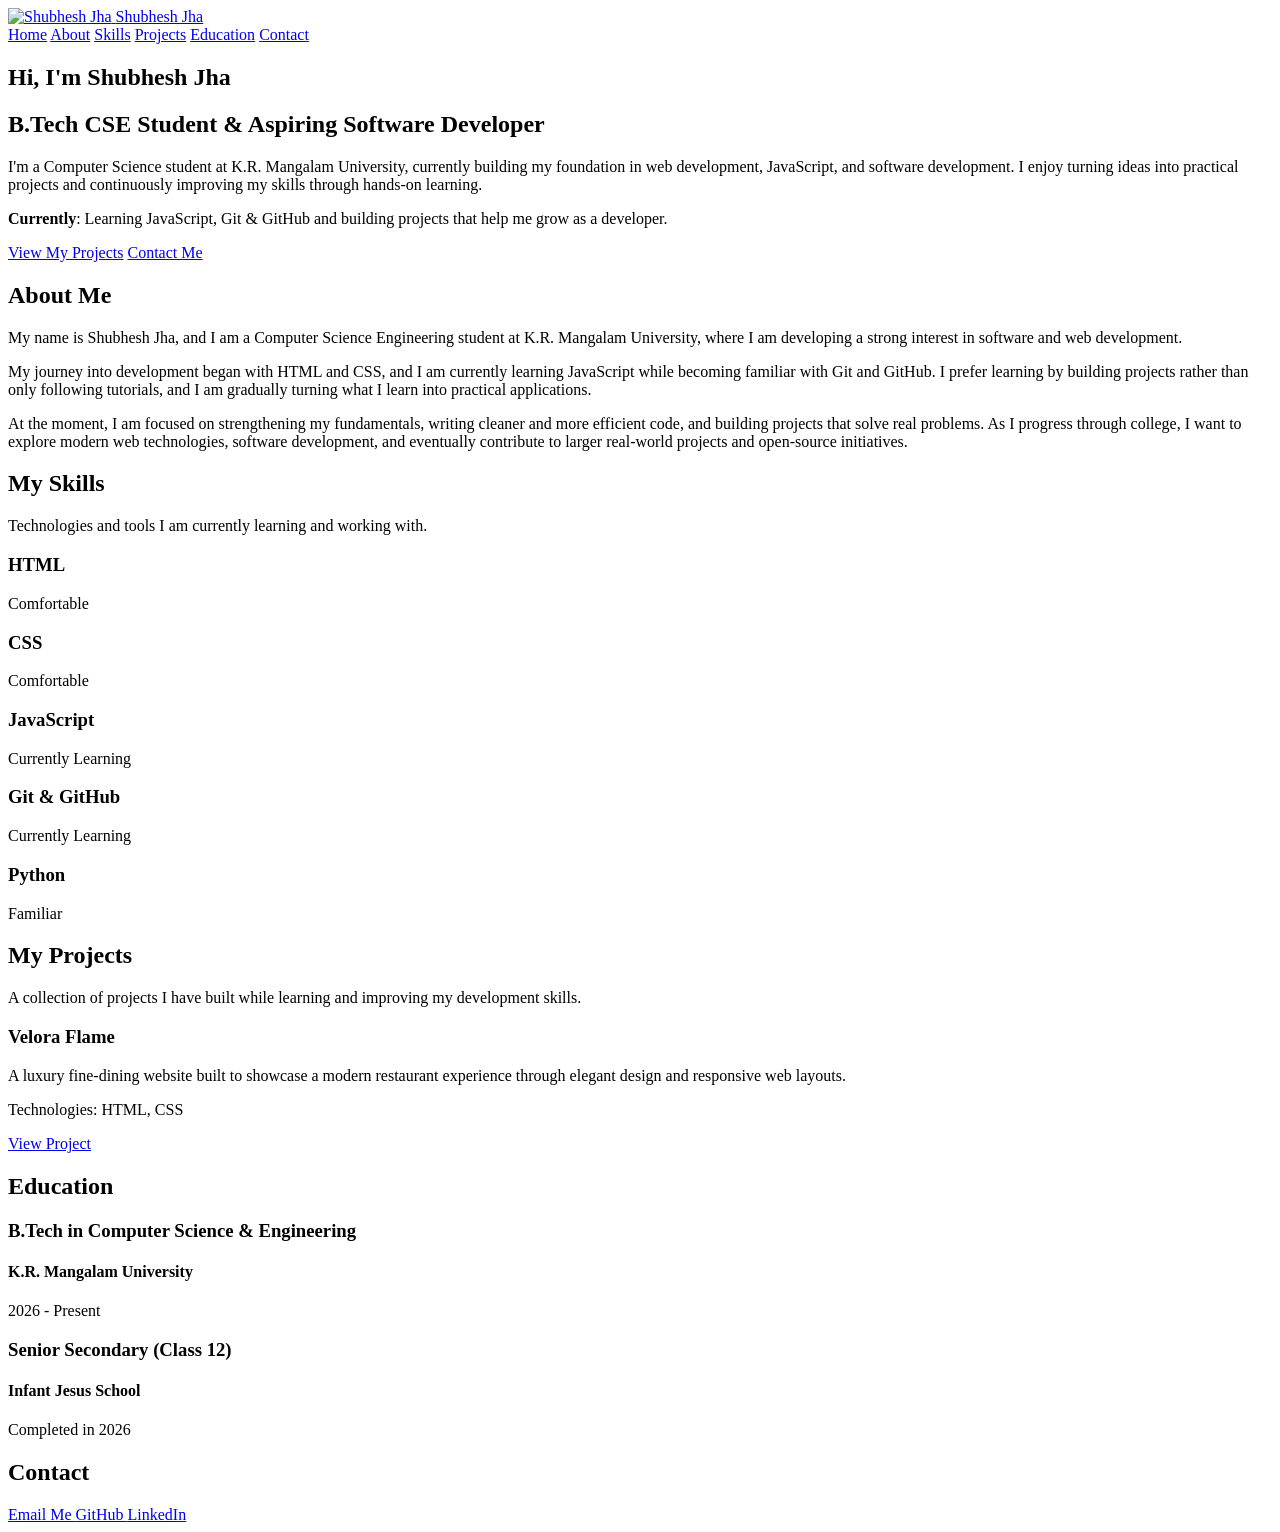
==== ASSIGNMENT  1/index.html @ 47eba961 "add assignment 1" ====
<!DOCTYPE html>
<html lang="en">

<head>
    <meta charset="UTF-8">
    <meta name="viewport" content="width=device-width, initial-scale=1.0">
    <title>PORTFOLIO | SHUBHESH JHA</title>
</head>

<body class="port-body">
    <header class="port-header">
        <nav class="port-nav">
            <a href="#home" class="logo">
                <img src="#" alt="Shubhesh Jha">
                <span>Shubhesh Jha</span>
            </a>
            <div class="nav-items">
                <a href="#home">Home</a>
                <a href="#about">About</a>
                <a href="#skills">Skills</a>
                <a href="#projects">Projects</a>
                <a href="#education">Education</a>
                <a href="#contact">Contact</a>
            </div>
        </nav>
    </header>
    <main>

        <section id="home">
            <div class="hero-content">
                <h1>Hi, I'm Shubhesh Jha</h1>

                <h2>B.Tech CSE Student & Aspiring Software Developer</h2>

                <p>
                    I'm a Computer Science student at K.R. Mangalam University, currently building my foundation in
                    web development, JavaScript, and software development. I enjoy turning ideas into practical projects
                    and continuously improving my skills through hands-on learning.
                </p>

                <p><strong>Currently</strong>: Learning JavaScript, Git & GitHub and building projects that help me grow
                    as a
                    developer.</p>
                <a href="#projects">View My Projects</a>
                <a href="#contact">Contact Me</a>
            </div>
        </section>

        <section id="about">

            <div class="about-content">

                <h2>About Me</h2>

                <p>
                    My name is Shubhesh Jha, and I am a Computer Science Engineering
                    student at K.R. Mangalam University, where I am developing a
                    strong interest in software and web development.
                </p>

                <p>
                    My journey into development began with HTML and CSS, and I am
                    currently learning JavaScript while becoming familiar with Git
                    and GitHub. I prefer learning by building projects rather than
                    only following tutorials, and I am gradually turning what I
                    learn into practical applications.
                </p>

                <p>
                    At the moment, I am focused on strengthening my fundamentals,
                    writing cleaner and more efficient code, and building projects
                    that solve real problems. As I progress through college, I want
                    to explore modern web technologies, software development, and
                    eventually contribute to larger real-world projects and
                    open-source initiatives.
                </p>

            </div>

        </section>

        <section id="skills">
            <div class="skill-content">
                <h2>My Skills</h2>
                <p>Technologies and tools I am currently learning and working with.</p>
                <div class="skill-list">
                    <div class="skill-item">
                        <h3>HTML</h3>
                        <p>Comfortable</p>
                    </div>
                    <div class="skill-item">
                        <h3>CSS</h3>
                        <p>Comfortable</p>
                    </div>
                    <div class="skill-item">
                        <h3>JavaScript</h3>
                        <p>Currently Learning</p>
                    </div>
                    <div class="skill-item">
                        <h3>Git & GitHub</h3>
                        <p>Currently Learning</p>
                    </div>
                    <div class="skill-item">
                        <h3>Python</h3>
                        <p>Familiar</p>
                    </div>
                </div>
            </div>
        </section>

        <section id="projects">
            <div class="project-content">
                <h2>My Projects</h2>

                <p>
                    A collection of projects I have built while learning and
                    improving my development skills.
                </p>

                <div class="project-list">

                    <div class="project-card">
                        <h3>Velora Flame</h3>

                        <p>
                            A luxury fine-dining website built to showcase a modern restaurant
                            experience through elegant design and responsive web layouts.
                        </p>

                        <p>
                            Technologies: HTML, CSS
                        </p>

                        <a href="#">View Project</a>
                    </div>

                </div>
            </div>
        </section>

        <section id="education">
            <div class="education-content">
                <h2>Education</h2>
                <div class="education-list">
                    <div class="education-item">
                        <h3>B.Tech in Computer Science & Engineering</h3>
                        <h4>K.R. Mangalam University</h4>
                        <p>2026 - Present</p>
                    </div>
                    <div class="education-item">
                        <h3>Senior Secondary (Class 12)</h3>
                        <h4>Infant Jesus School</h4>
                        <p>Completed in 2026</p>
                    </div>
                </div>
            </div>
        </section>

        <section id="contact">
            <div class="contact-content">
                <h2>Contact</h2>
                <div class="contact-links">
                    <a href="mailto:jhashubh015@gmail.com">
                        Email Me
                    </a>

                    <a href="https://github.com/shubhesh-jha07" target="_blank">
                        GitHub
                    </a>

                    <a href="https://www.linkedin.com/in/shubhesh-jha-6a8a26300/" target="_blank">
                        LinkedIn
                    </a>
                </div>
            </div>
        </section>

    </main>
    <footer>
        <!-- footer -->
    </footer>
</body>

</html>
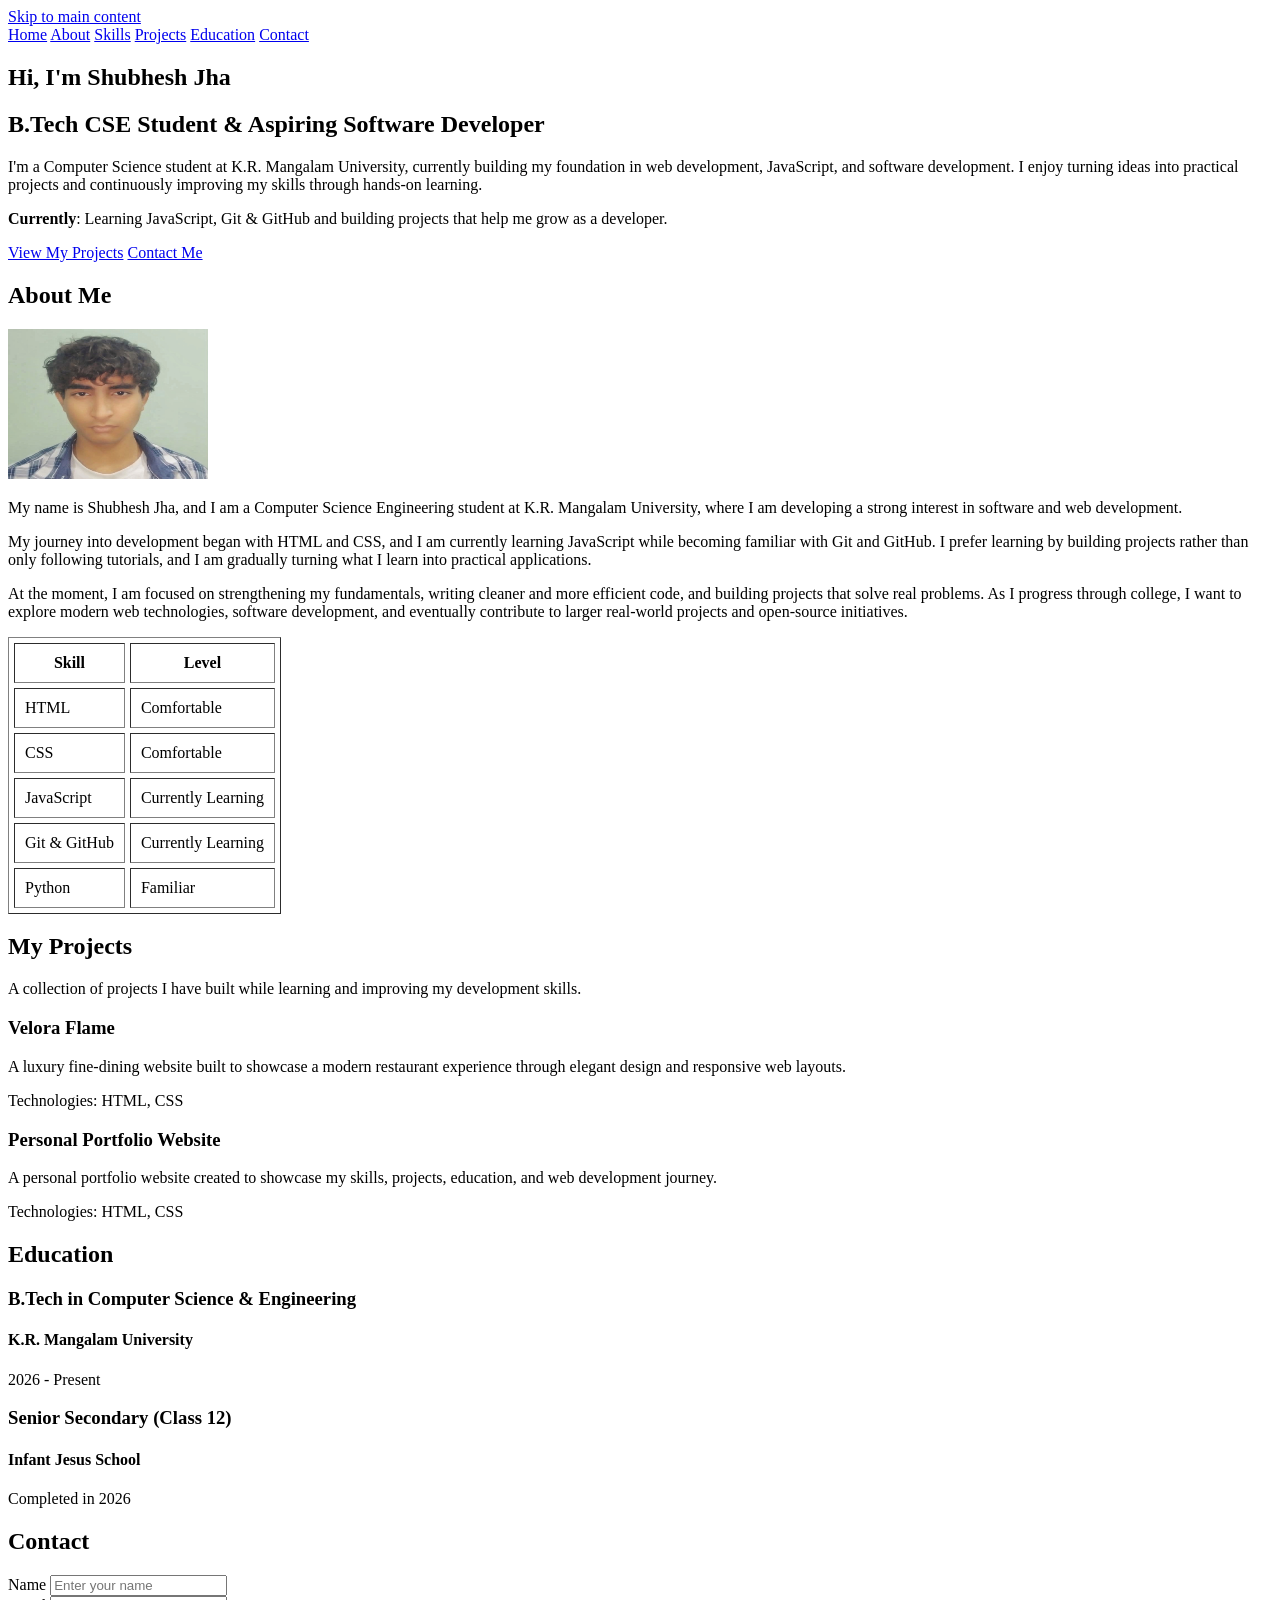
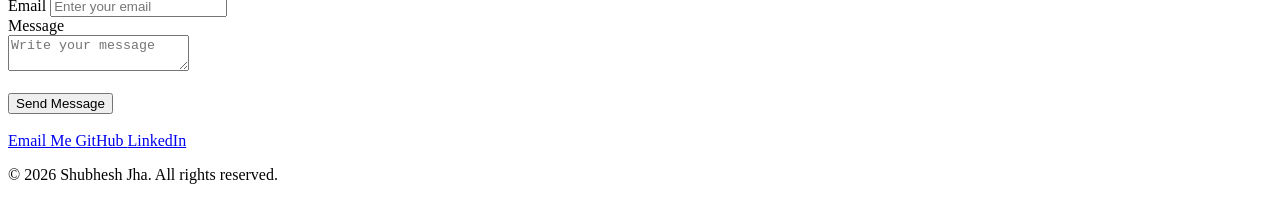
==== commit 803a39e9: "added footer and profile photo" ====
--- a/ASSIGNMENT  1/index.html
+++ b/ASSIGNMENT  1/index.html
@@ -8,12 +8,12 @@
 </head>
 
 <body class="port-body">
+    <a href="#home" class="skip-link">Skip to main content</a>
     <header class="port-header">
         <nav class="port-nav">
-            <a href="#home" class="logo">
-                <img src="#" alt="Shubhesh Jha">
+            <!-- <a href="#home" class="logo">
                 <span>Shubhesh Jha</span>
-            </a>
+            </a> -->
             <div class="nav-items">
                 <a href="#home">Home</a>
                 <a href="#about">About</a>
@@ -24,8 +24,7 @@
             </div>
         </nav>
     </header>
-    <main>
-
+    <main class="port-main">
         <section id="home">
             <div class="hero-content">
                 <h1>Hi, I'm Shubhesh Jha</h1>
@@ -51,6 +50,8 @@
             <div class="about-content">
 
                 <h2>About Me</h2>
+
+                <img src="profile.jpeg" alt="Profile photo of Shubhesh Jha" width="200" height="150">
 
                 <p>
                     My name is Shubhesh Jha, and I am a Computer Science Engineering
@@ -80,32 +81,41 @@
         </section>
 
         <section id="skills">
-            <div class="skill-content">
-                <h2>My Skills</h2>
-                <p>Technologies and tools I am currently learning and working with.</p>
-                <div class="skill-list">
-                    <div class="skill-item">
-                        <h3>HTML</h3>
-                        <p>Comfortable</p>
-                    </div>
-                    <div class="skill-item">
-                        <h3>CSS</h3>
-                        <p>Comfortable</p>
-                    </div>
-                    <div class="skill-item">
-                        <h3>JavaScript</h3>
-                        <p>Currently Learning</p>
-                    </div>
-                    <div class="skill-item">
-                        <h3>Git & GitHub</h3>
-                        <p>Currently Learning</p>
-                    </div>
-                    <div class="skill-item">
-                        <h3>Python</h3>
-                        <p>Familiar</p>
-                    </div>
-                </div>
-            </div>
+            <table border="1" cellpadding="10" cellspacing="5">
+                <thead>
+                    <tr>
+                        <th>Skill</th>
+                        <th>Level</th>
+                    </tr>
+                </thead>
+
+                <tbody>
+                    <tr>
+                        <td>HTML</td>
+                        <td>Comfortable</td>
+                    </tr>
+
+                    <tr>
+                        <td>CSS</td>
+                        <td>Comfortable</td>
+                    </tr>
+
+                    <tr>
+                        <td>JavaScript</td>
+                        <td>Currently Learning</td>
+                    </tr>
+
+                    <tr>
+                        <td>Git &amp; GitHub</td>
+                        <td>Currently Learning</td>
+                    </tr>
+
+                    <tr>
+                        <td>Python</td>
+                        <td>Familiar</td>
+                    </tr>
+                </tbody>
+            </table>
         </section>
 
         <section id="projects">
@@ -119,7 +129,7 @@
 
                 <div class="project-list">
 
-                    <div class="project-card">
+                    <article class="project-card">
                         <h3>Velora Flame</h3>
 
                         <p>
@@ -131,11 +141,23 @@
                             Technologies: HTML, CSS
                         </p>
 
-                        <a href="#">View Project</a>
-                    </div>
-
+                    </article>
+                    <article class="project-card">
+                        <h3>Personal Portfolio Website</h3>
+
+                        <p>
+                            A personal portfolio website created to showcase my skills,
+                            projects, education, and web development journey.
+                        </p>
+
+                        <p>
+                            Technologies: HTML, CSS
+                        </p>
+
+                    </article>
                 </div>
             </div>
+
         </section>
 
         <section id="education">
@@ -159,16 +181,29 @@
         <section id="contact">
             <div class="contact-content">
                 <h2>Contact</h2>
+                <form>
+                    <label for="name">Name</label>
+                    <input type="text" id="name" name="name" placeholder="Enter your name" required><br>
+
+                    <label for="email">Email</label>
+                    <input type="email" id="email" name="email" placeholder="Enter your email" required><br>
+
+                    <label for="message">Message</label><br>
+                    <textarea id="message" name="message" placeholder="Write your message" required></textarea><br>
+                    <br>
+                    <button type="submit">Send Message</button>
+                </form><br>
                 <div class="contact-links">
                     <a href="mailto:jhashubh015@gmail.com">
                         Email Me
                     </a>
 
-                    <a href="https://github.com/shubhesh-jha07" target="_blank">
+                    <a href="https://github.com/shubhesh-jha07" target="_blank" rel="noopener noreferrer">
                         GitHub
                     </a>
 
-                    <a href="https://www.linkedin.com/in/shubhesh-jha-6a8a26300/" target="_blank">
+                    <a href="https://www.linkedin.com/in/shubhesh-jha-6a8a26300/" target="_blank"
+                        rel="noopener noreferrer">
                         LinkedIn
                     </a>
                 </div>
@@ -177,7 +212,7 @@
 
     </main>
     <footer>
-        <!-- footer -->
+        <p>&copy; 2026 Shubhesh Jha. All rights reserved.</p>
     </footer>
 </body>
 
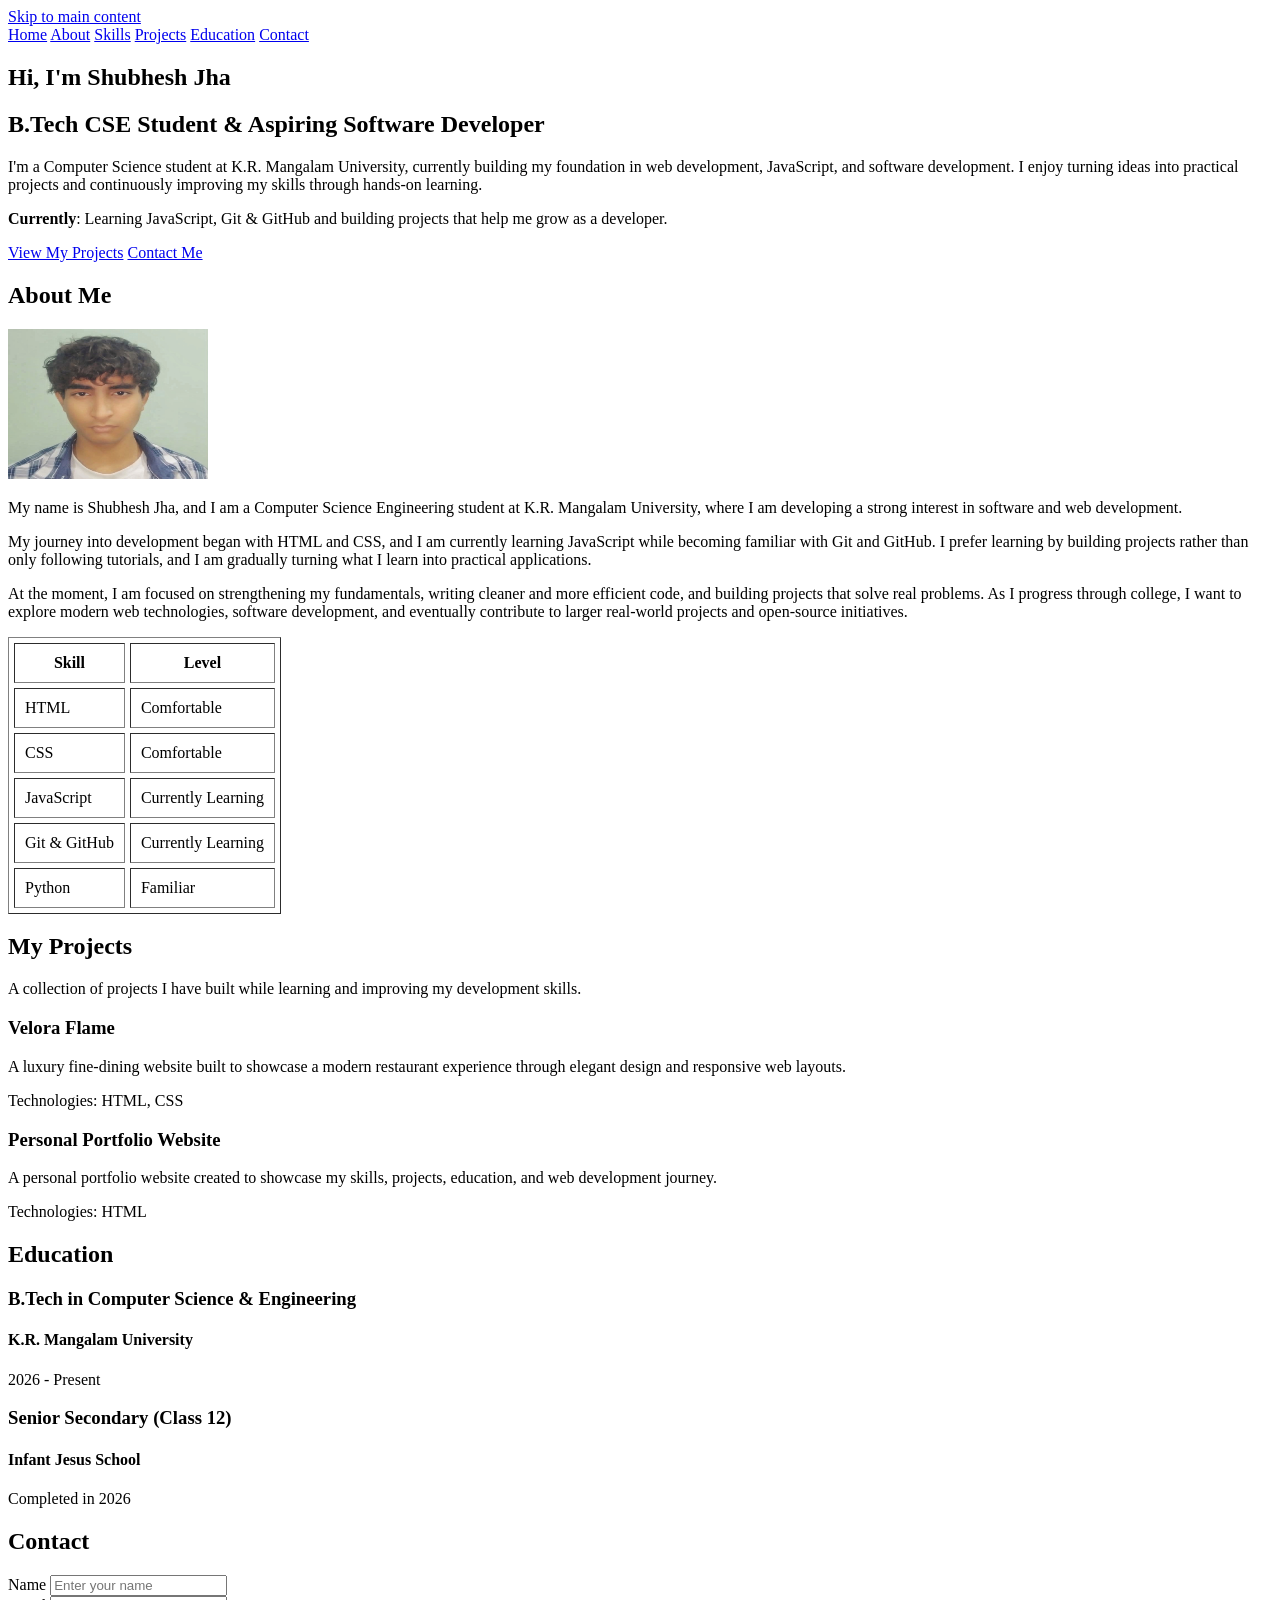
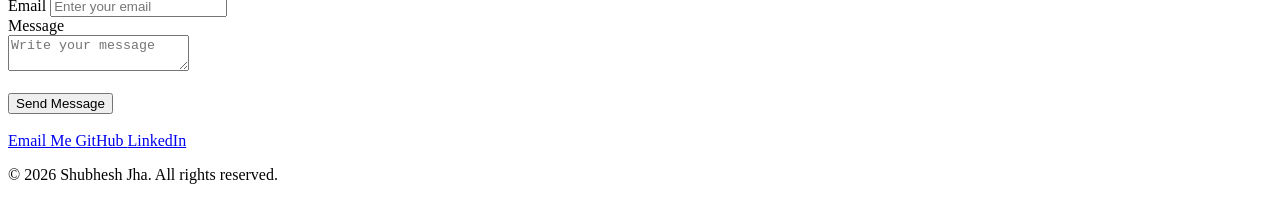
==== commit d2fd9c51: "edited content" ====
--- a/ASSIGNMENT  1/index.html
+++ b/ASSIGNMENT  1/index.html
@@ -151,7 +151,7 @@
                         </p>
 
                         <p>
-                            Technologies: HTML, CSS
+                            Technologies: HTML
                         </p>
 
                     </article>
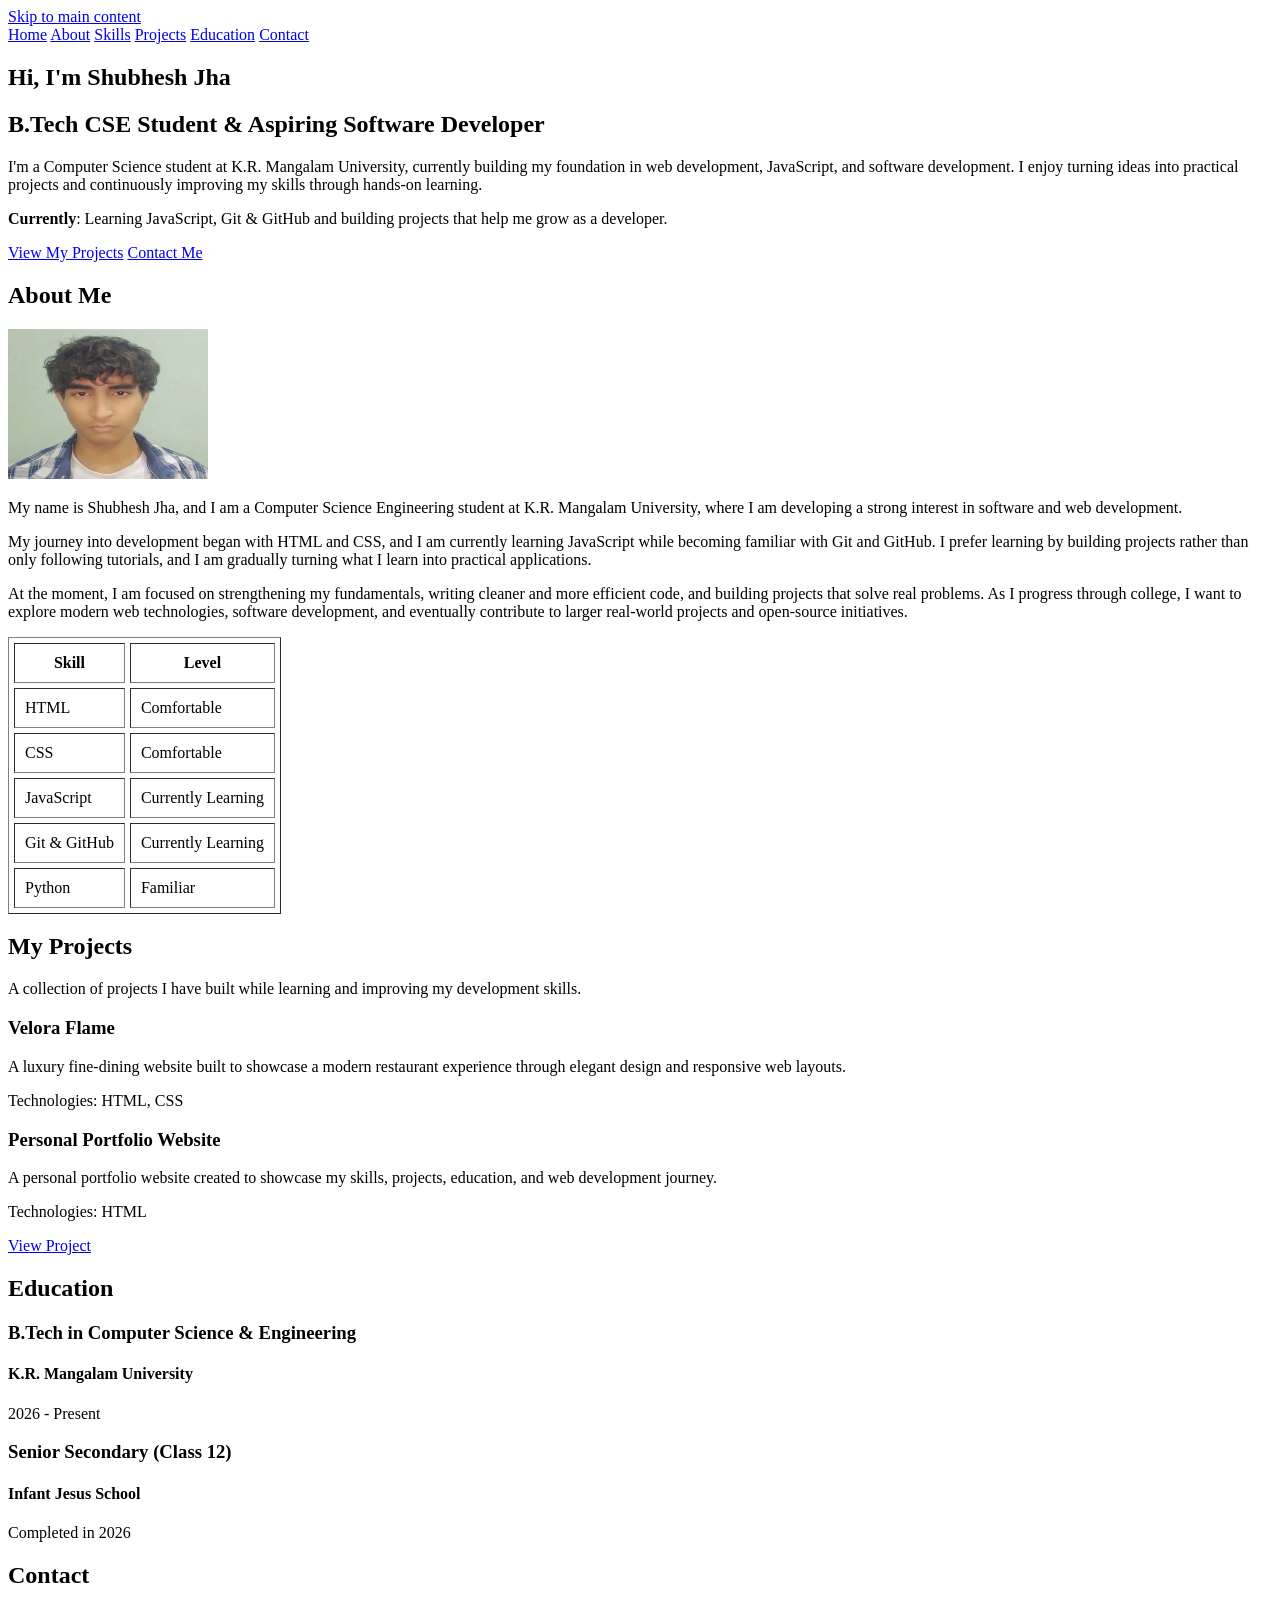
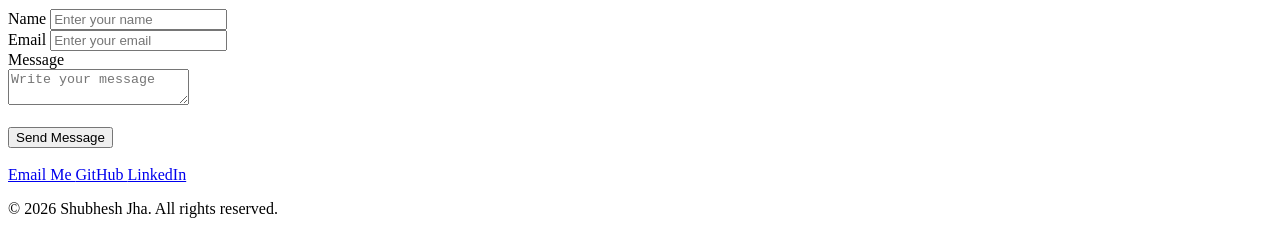
==== commit a6c7e658: "added portfolio link" ====
--- a/ASSIGNMENT  1/index.html
+++ b/ASSIGNMENT  1/index.html
@@ -154,6 +154,9 @@
                             Technologies: HTML
                         </p>
 
+                        <a href="majestic-pastelito-cc5967.netlify.app" target="_blank" rel="noopener noreferrer">
+                            View Project
+                        </a>
                     </article>
                 </div>
             </div>
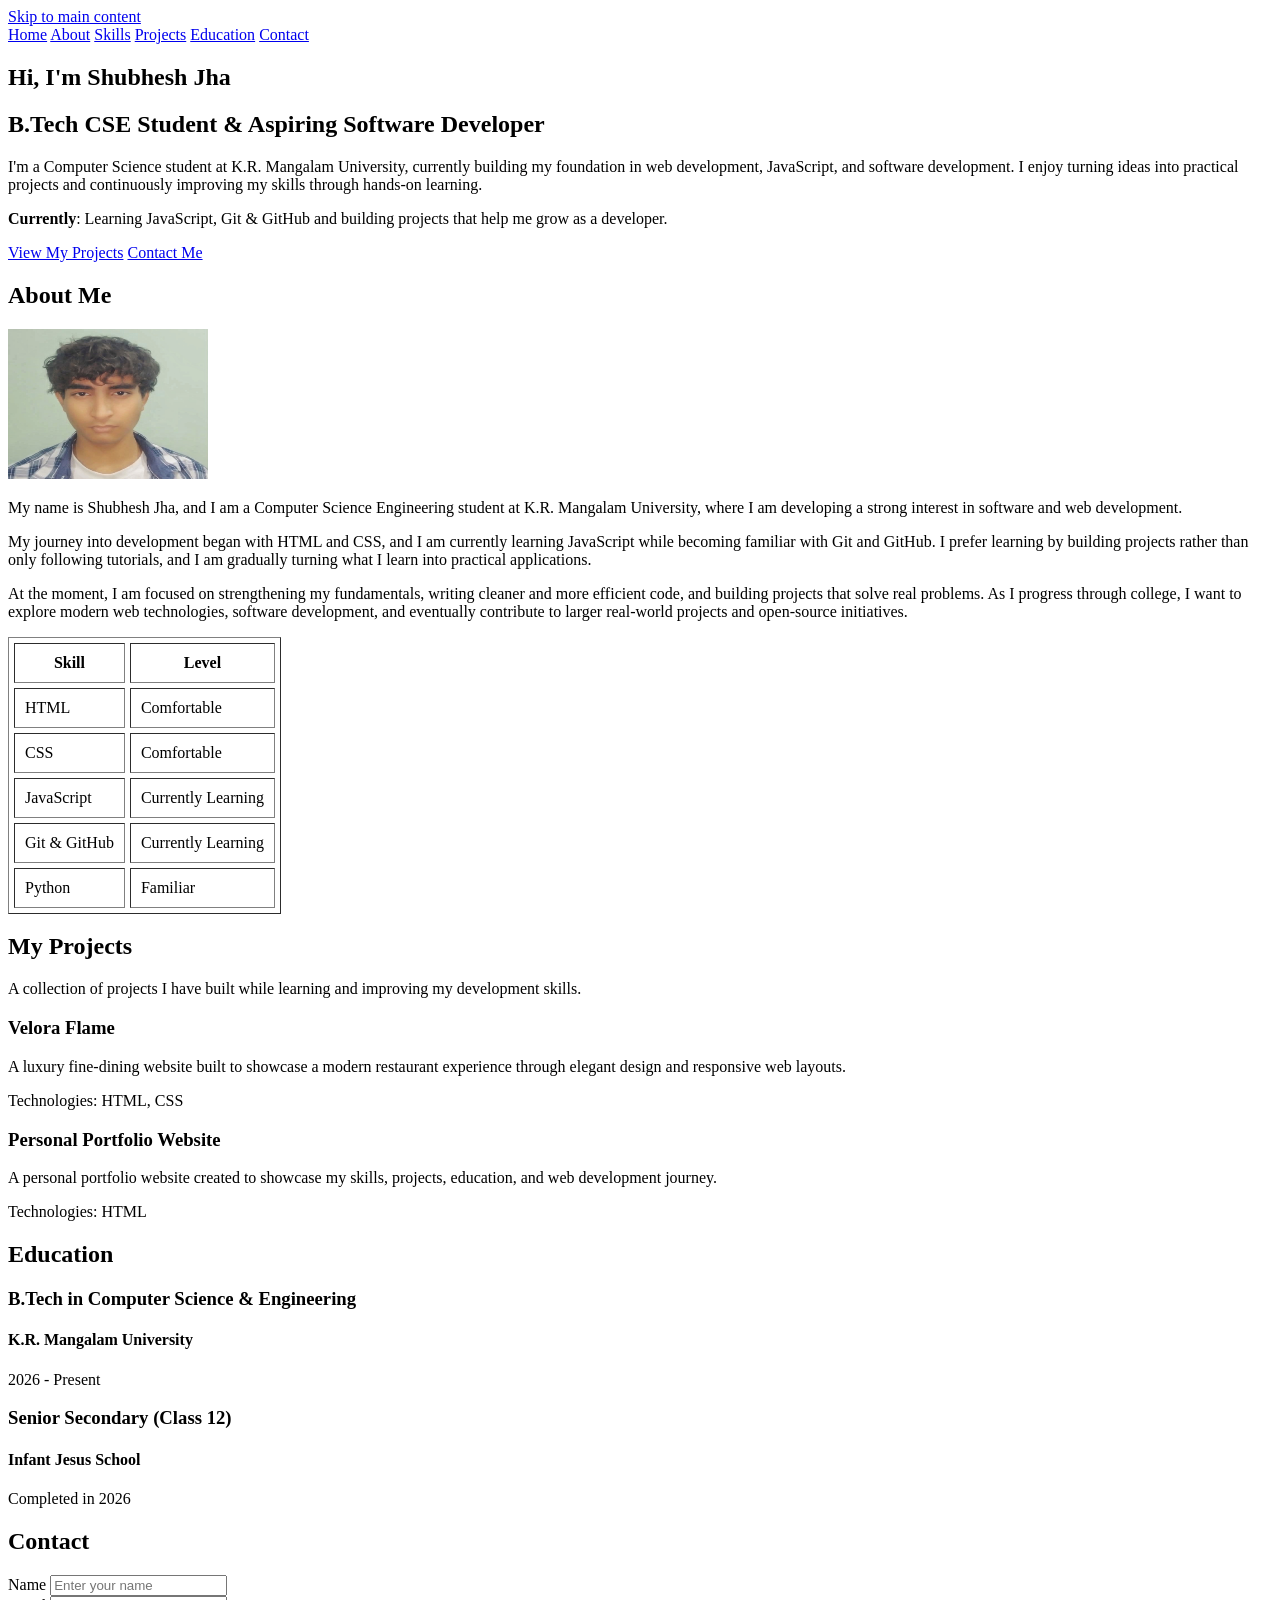
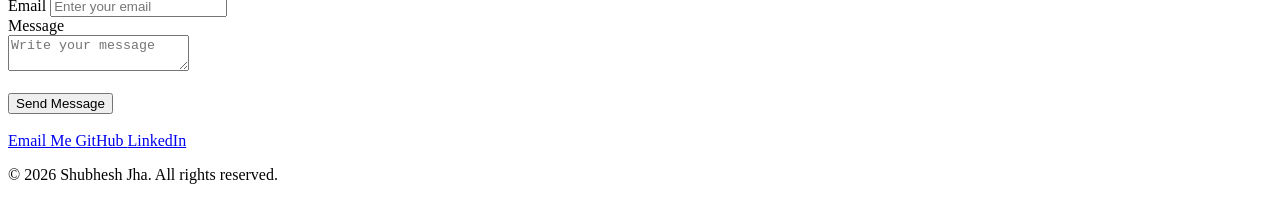
==== commit 8fff0318: "removed broken link" ====
--- a/ASSIGNMENT  1/index.html
+++ b/ASSIGNMENT  1/index.html
@@ -154,9 +154,6 @@
                             Technologies: HTML
                         </p>
 
-                        <a href="majestic-pastelito-cc5967.netlify.app" target="_blank" rel="noopener noreferrer">
-                            View Project
-                        </a>
                     </article>
                 </div>
             </div>
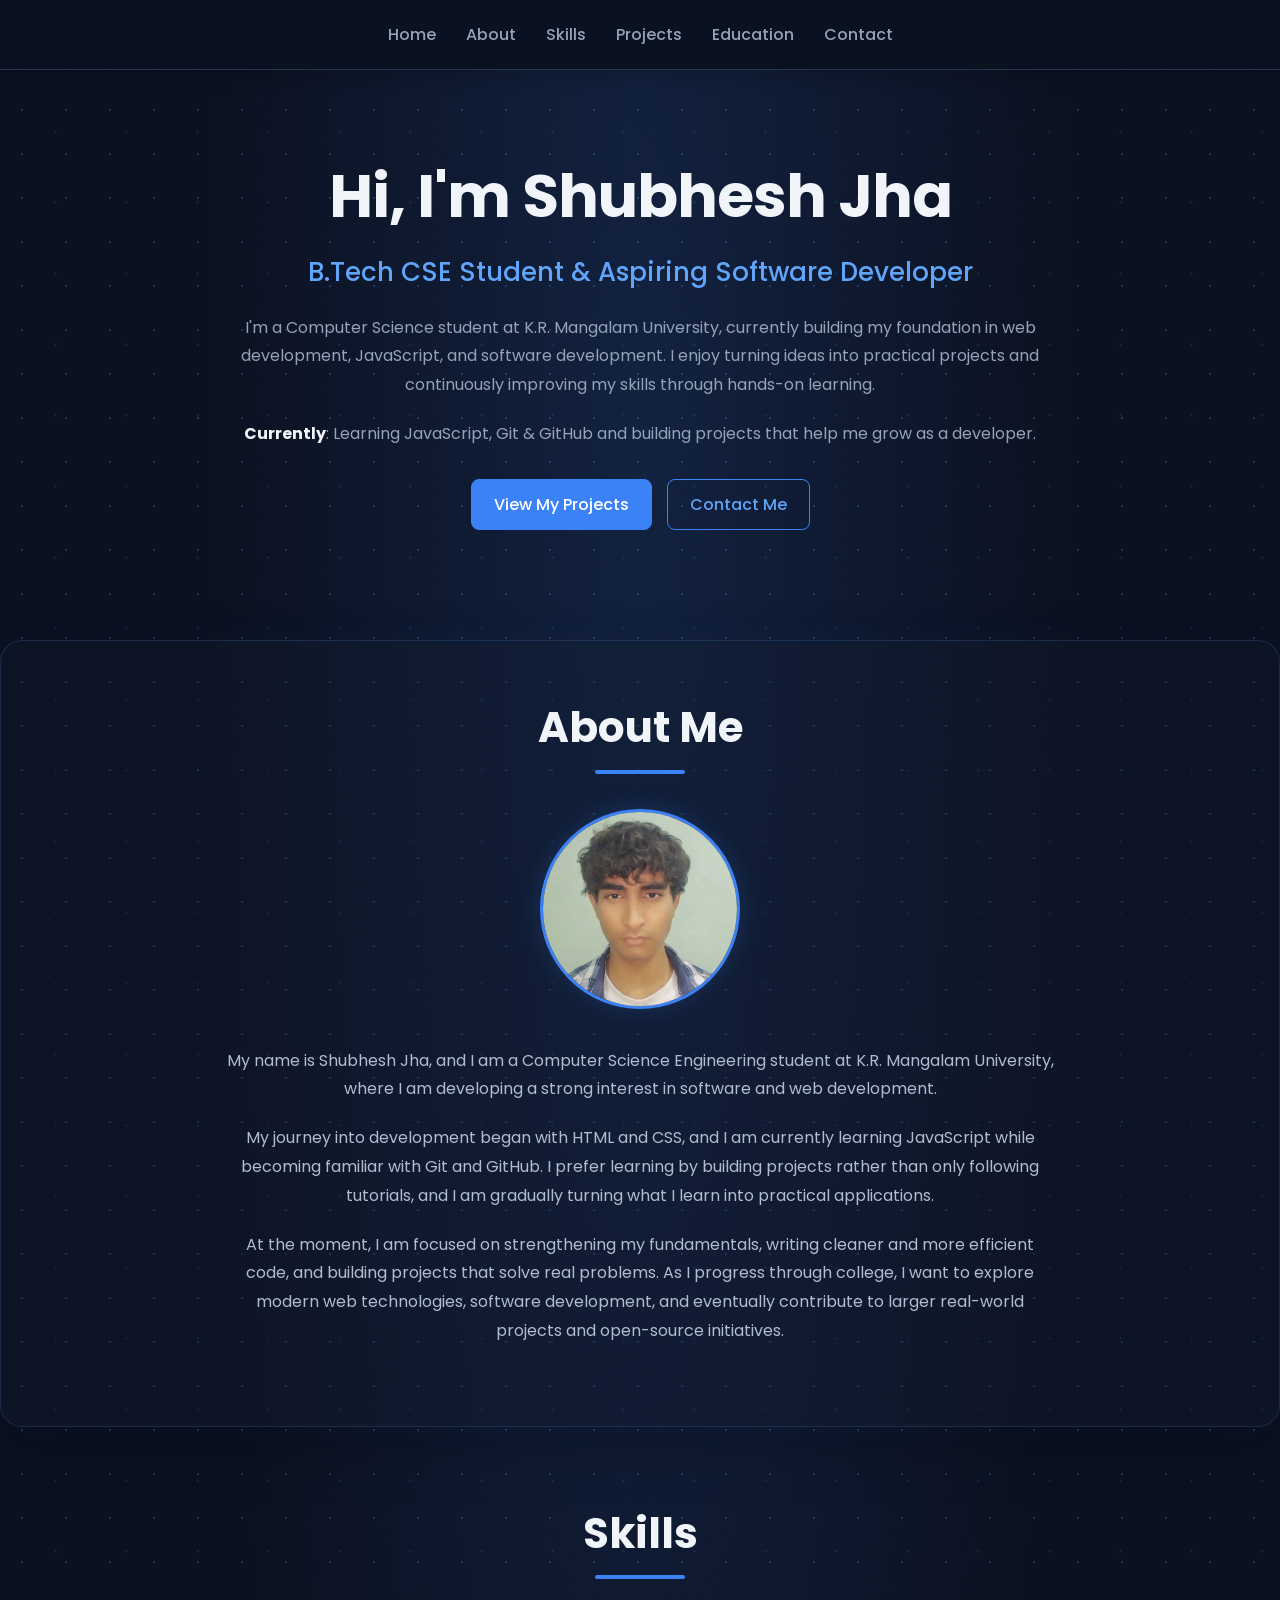
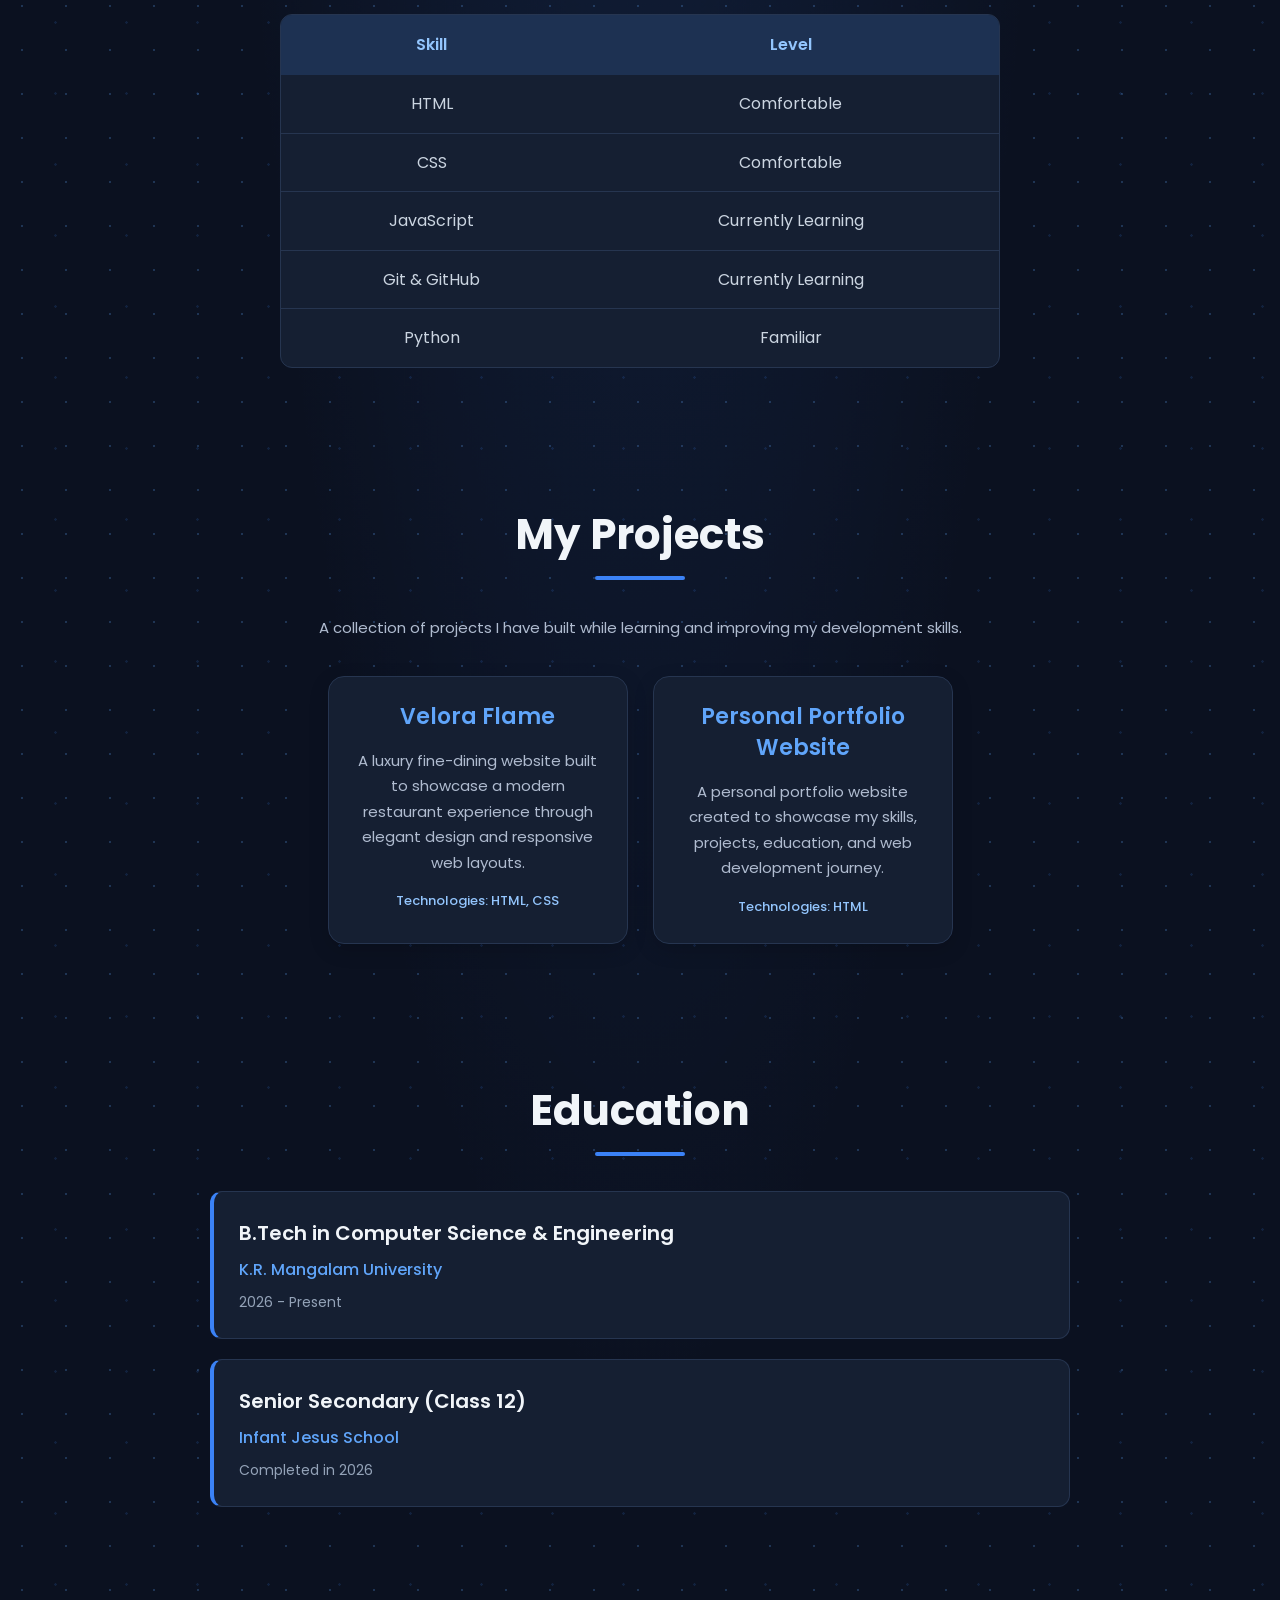
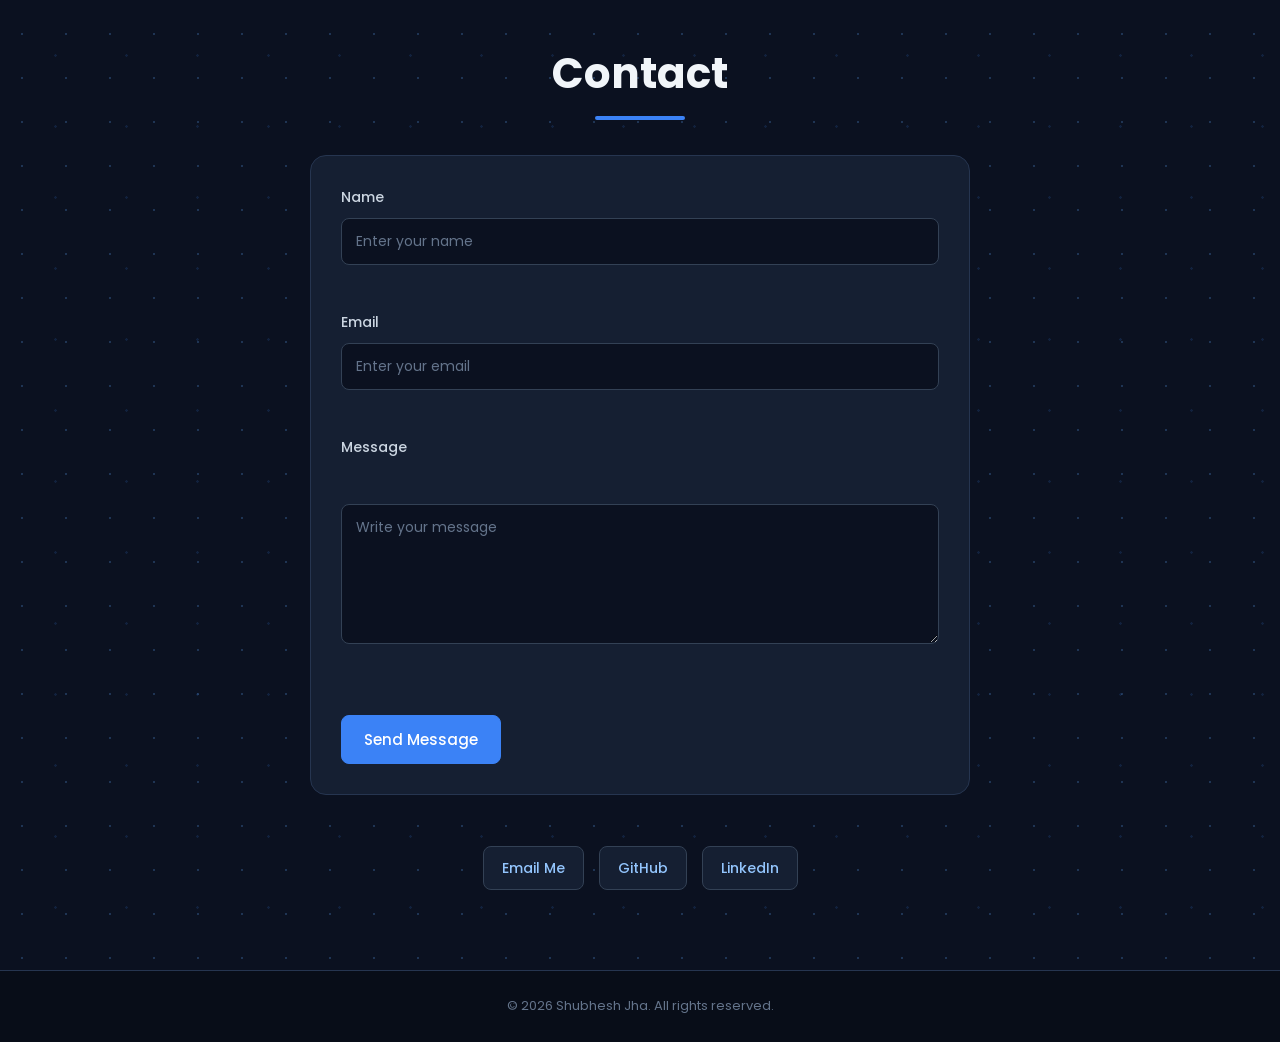
==== commit 08fcd73e: "added css and updated read me" ====
--- a/ASSIGNMENT  1/index.html
+++ b/ASSIGNMENT  1/index.html
@@ -1,219 +1,255 @@
-<!DOCTYPE html>
+<!doctype html>
 <html lang="en">
-
-<head>
-    <meta charset="UTF-8">
-    <meta name="viewport" content="width=device-width, initial-scale=1.0">
+  <head>
+    <meta charset="UTF-8" />
+    <meta name="viewport" content="width=device-width, initial-scale=1.0" />
     <title>PORTFOLIO | SHUBHESH JHA</title>
-</head>
-
-<body class="port-body">
-    <a href="#home" class="skip-link">Skip to main content</a>
+    <link rel="stylesheet" href="style.css" />
+    <link rel="preconnect" href="https://fonts.googleapis.com" />
+    <link rel="preconnect" href="https://fonts.gstatic.com" crossorigin />
+
+    <link
+      href="https://fonts.googleapis.com/css2?family=Cinzel:wght@400;500;600;700;800;900&family=Cinzel+Decorative:wght@400;700;900&family=Poppins:wght@300;400;500;600;700;800&display=swap"
+      rel="stylesheet"
+    />
+    <link
+      rel="stylesheet"
+      href="https://cdnjs.cloudflare.com/ajax/libs/font-awesome/6.7.2/css/all.min.css"
+    />
+  </head>
+
+  <body class="port-body">
+    <!-- <a href="#home" class="skip-link">Skip to main content</a> -->
     <header class="port-header">
-        <nav class="port-nav">
-            <!-- <a href="#home" class="logo">
+      <nav class="port-nav">
+        <!-- <a href="#home" class="logo">
                 <span>Shubhesh Jha</span>
             </a> -->
-            <div class="nav-items">
-                <a href="#home">Home</a>
-                <a href="#about">About</a>
-                <a href="#skills">Skills</a>
-                <a href="#projects">Projects</a>
-                <a href="#education">Education</a>
-                <a href="#contact">Contact</a>
-            </div>
-        </nav>
+        <div class="nav-items">
+          <a href="#home">Home</a>
+          <a href="#about">About</a>
+          <a href="#skills">Skills</a>
+          <a href="#projects">Projects</a>
+          <a href="#education">Education</a>
+          <a href="#contact">Contact</a>
+        </div>
+      </nav>
     </header>
     <main class="port-main">
-        <section id="home">
-            <div class="hero-content">
-                <h1>Hi, I'm Shubhesh Jha</h1>
-
-                <h2>B.Tech CSE Student & Aspiring Software Developer</h2>
-
-                <p>
-                    I'm a Computer Science student at K.R. Mangalam University, currently building my foundation in
-                    web development, JavaScript, and software development. I enjoy turning ideas into practical projects
-                    and continuously improving my skills through hands-on learning.
-                </p>
-
-                <p><strong>Currently</strong>: Learning JavaScript, Git & GitHub and building projects that help me grow
-                    as a
-                    developer.</p>
-                <a href="#projects">View My Projects</a>
-                <a href="#contact">Contact Me</a>
+      <section id="home">
+        <div class="hero-content">
+          <h1>Hi, I'm Shubhesh Jha</h1>
+
+          <h2>B.Tech CSE Student & Aspiring Software Developer</h2>
+
+          <p>
+            I'm a Computer Science student at K.R. Mangalam University,
+            currently building my foundation in web development, JavaScript, and
+            software development. I enjoy turning ideas into practical projects
+            and continuously improving my skills through hands-on learning.
+          </p>
+
+          <p>
+            <strong>Currently</strong>: Learning JavaScript, Git & GitHub and
+            building projects that help me grow as a developer.
+          </p>
+          <div class="hero-buttons">
+            <a href="#projects">View My Projects</a>
+            <a href="#contact">Contact Me</a>
+          </div>
+        </div>
+      </section>
+
+      <section id="about">
+        <div class="about-content">
+          <h2>About Me</h2>
+
+          <img
+            src="profile.jpeg"
+            alt="Profile photo of Shubhesh Jha"
+            width="200"
+            height="150"
+          />
+
+          <p>
+            My name is Shubhesh Jha, and I am a Computer Science Engineering
+            student at K.R. Mangalam University, where I am developing a strong
+            interest in software and web development.
+          </p>
+
+          <p>
+            My journey into development began with HTML and CSS, and I am
+            currently learning JavaScript while becoming familiar with Git and
+            GitHub. I prefer learning by building projects rather than only
+            following tutorials, and I am gradually turning what I learn into
+            practical applications.
+          </p>
+
+          <p>
+            At the moment, I am focused on strengthening my fundamentals,
+            writing cleaner and more efficient code, and building projects that
+            solve real problems. As I progress through college, I want to
+            explore modern web technologies, software development, and
+            eventually contribute to larger real-world projects and open-source
+            initiatives.
+          </p>
+        </div>
+      </section>
+
+      <section id="skills">
+        <div class="skill-content">
+          <div class="border-table">
+            <h2>Skills</h2>
+            <table>
+              <thead>
+                <tr>
+                  <th>Skill</th>
+                  <th>Level</th>
+                </tr>
+              </thead>
+
+              <tbody>
+                <tr>
+                  <td>HTML</td>
+                  <td>Comfortable</td>
+                </tr>
+
+                <tr>
+                  <td>CSS</td>
+                  <td>Comfortable</td>
+                </tr>
+
+                <tr>
+                  <td>JavaScript</td>
+                  <td>Currently Learning</td>
+                </tr>
+
+                <tr>
+                  <td>Git &amp; GitHub</td>
+                  <td>Currently Learning</td>
+                </tr>
+
+                <tr>
+                  <td>Python</td>
+                  <td>Familiar</td>
+                </tr>
+              </tbody>
+            </table>
+          </div>
+        </div>
+      </section>
+
+      <section id="projects">
+        <div class="project-content">
+          <h2>My Projects</h2>
+
+          <p>
+            A collection of projects I have built while learning and improving
+            my development skills.
+          </p>
+
+          <div class="project-list">
+            <article class="project-card">
+              <h3>Velora Flame</h3>
+
+              <p>
+                A luxury fine-dining website built to showcase a modern
+                restaurant experience through elegant design and responsive web
+                layouts.
+              </p>
+
+              <p>Technologies: HTML, CSS</p>
+            </article>
+            <article class="project-card">
+              <h3>Personal Portfolio Website</h3>
+
+              <p>
+                A personal portfolio website created to showcase my skills,
+                projects, education, and web development journey.
+              </p>
+
+              <p>Technologies: HTML</p>
+            </article>
+          </div>
+        </div>
+      </section>
+
+      <section id="education">
+        <div class="education-content">
+          <h2>Education</h2>
+          <div class="education-list">
+            <div class="education-item">
+              <h3>B.Tech in Computer Science & Engineering</h3>
+              <h4>K.R. Mangalam University</h4>
+              <p>2026 - Present</p>
             </div>
-        </section>
-
-        <section id="about">
-
-            <div class="about-content">
-
-                <h2>About Me</h2>
-
-                <img src="profile.jpeg" alt="Profile photo of Shubhesh Jha" width="200" height="150">
-
-                <p>
-                    My name is Shubhesh Jha, and I am a Computer Science Engineering
-                    student at K.R. Mangalam University, where I am developing a
-                    strong interest in software and web development.
-                </p>
-
-                <p>
-                    My journey into development began with HTML and CSS, and I am
-                    currently learning JavaScript while becoming familiar with Git
-                    and GitHub. I prefer learning by building projects rather than
-                    only following tutorials, and I am gradually turning what I
-                    learn into practical applications.
-                </p>
-
-                <p>
-                    At the moment, I am focused on strengthening my fundamentals,
-                    writing cleaner and more efficient code, and building projects
-                    that solve real problems. As I progress through college, I want
-                    to explore modern web technologies, software development, and
-                    eventually contribute to larger real-world projects and
-                    open-source initiatives.
-                </p>
-
+            <div class="education-item">
+              <h3>Senior Secondary (Class 12)</h3>
+              <h4>Infant Jesus School</h4>
+              <p>Completed in 2026</p>
             </div>
-
-        </section>
-
-        <section id="skills">
-            <table border="1" cellpadding="10" cellspacing="5">
-                <thead>
-                    <tr>
-                        <th>Skill</th>
-                        <th>Level</th>
-                    </tr>
-                </thead>
-
-                <tbody>
-                    <tr>
-                        <td>HTML</td>
-                        <td>Comfortable</td>
-                    </tr>
-
-                    <tr>
-                        <td>CSS</td>
-                        <td>Comfortable</td>
-                    </tr>
-
-                    <tr>
-                        <td>JavaScript</td>
-                        <td>Currently Learning</td>
-                    </tr>
-
-                    <tr>
-                        <td>Git &amp; GitHub</td>
-                        <td>Currently Learning</td>
-                    </tr>
-
-                    <tr>
-                        <td>Python</td>
-                        <td>Familiar</td>
-                    </tr>
-                </tbody>
-            </table>
-        </section>
-
-        <section id="projects">
-            <div class="project-content">
-                <h2>My Projects</h2>
-
-                <p>
-                    A collection of projects I have built while learning and
-                    improving my development skills.
-                </p>
-
-                <div class="project-list">
-
-                    <article class="project-card">
-                        <h3>Velora Flame</h3>
-
-                        <p>
-                            A luxury fine-dining website built to showcase a modern restaurant
-                            experience through elegant design and responsive web layouts.
-                        </p>
-
-                        <p>
-                            Technologies: HTML, CSS
-                        </p>
-
-                    </article>
-                    <article class="project-card">
-                        <h3>Personal Portfolio Website</h3>
-
-                        <p>
-                            A personal portfolio website created to showcase my skills,
-                            projects, education, and web development journey.
-                        </p>
-
-                        <p>
-                            Technologies: HTML
-                        </p>
-
-                    </article>
-                </div>
-            </div>
-
-        </section>
-
-        <section id="education">
-            <div class="education-content">
-                <h2>Education</h2>
-                <div class="education-list">
-                    <div class="education-item">
-                        <h3>B.Tech in Computer Science & Engineering</h3>
-                        <h4>K.R. Mangalam University</h4>
-                        <p>2026 - Present</p>
-                    </div>
-                    <div class="education-item">
-                        <h3>Senior Secondary (Class 12)</h3>
-                        <h4>Infant Jesus School</h4>
-                        <p>Completed in 2026</p>
-                    </div>
-                </div>
-            </div>
-        </section>
-
-        <section id="contact">
-            <div class="contact-content">
-                <h2>Contact</h2>
-                <form>
-                    <label for="name">Name</label>
-                    <input type="text" id="name" name="name" placeholder="Enter your name" required><br>
-
-                    <label for="email">Email</label>
-                    <input type="email" id="email" name="email" placeholder="Enter your email" required><br>
-
-                    <label for="message">Message</label><br>
-                    <textarea id="message" name="message" placeholder="Write your message" required></textarea><br>
-                    <br>
-                    <button type="submit">Send Message</button>
-                </form><br>
-                <div class="contact-links">
-                    <a href="mailto:jhashubh015@gmail.com">
-                        Email Me
-                    </a>
-
-                    <a href="https://github.com/shubhesh-jha07" target="_blank" rel="noopener noreferrer">
-                        GitHub
-                    </a>
-
-                    <a href="https://www.linkedin.com/in/shubhesh-jha-6a8a26300/" target="_blank"
-                        rel="noopener noreferrer">
-                        LinkedIn
-                    </a>
-                </div>
-            </div>
-        </section>
-
+          </div>
+        </div>
+      </section>
+
+      <section id="contact">
+        <div class="contact-content">
+          <h2>Contact</h2>
+          <form>
+            <label for="name">Name</label>
+            <input
+              type="text"
+              id="name"
+              name="name"
+              placeholder="Enter your name"
+              required
+            /><br />
+
+            <label for="email">Email</label>
+            <input
+              type="email"
+              id="email"
+              name="email"
+              placeholder="Enter your email"
+              required
+            /><br />
+
+            <label for="message">Message</label><br />
+            <textarea
+              id="message"
+              name="message"
+              placeholder="Write your message"
+              required
+            ></textarea
+            ><br />
+            <br />
+            <button type="submit">Send Message</button>
+          </form>
+          <br />
+          <div class="contact-links">
+            <a href="mailto:jhashubh015@gmail.com"> Email Me </a>
+
+            <a
+              href="https://github.com/shubhesh-jha07"
+              target="_blank"
+              rel="noopener noreferrer"
+            >
+              GitHub
+            </a>
+
+            <a
+              href="https://www.linkedin.com/in/shubhesh-jha-6a8a26300/"
+              target="_blank"
+              rel="noopener noreferrer"
+            >
+              LinkedIn
+            </a>
+          </div>
+        </div>
+      </section>
     </main>
     <footer>
-        <p>&copy; 2026 Shubhesh Jha. All rights reserved.</p>
+      <p>&copy; 2026 Shubhesh Jha. All rights reserved.</p>
     </footer>
-</body>
-
-</html>+  </body>
+</html>
--- a/ASSIGNMENT  1/style.css
+++ b/ASSIGNMENT  1/style.css
@@ -0,0 +1,540 @@
+/* ==============================
+   GLOBAL STYLES
+============================== */
+
+* {
+  margin: 0;
+  padding: 0;
+  box-sizing: border-box;
+}
+
+html {
+  scroll-behavior: smooth;
+}
+
+.port-body {
+  margin: 0;
+  background-color: #0b1120;
+  background-image:
+    radial-gradient(circle, rgba(96, 165, 250, 0.24) 1px, transparent 1.5px),
+    radial-gradient(circle, rgba(59, 130, 246, 0.14) 1px, transparent 1.5px),
+    radial-gradient(
+      ellipse at 50% 10%,
+      rgba(59, 130, 246, 0.15),
+      transparent 48%
+    );
+  background-size:
+    44px 44px,
+    71px 71px,
+    auto;
+  background-position:
+    0 0,
+    20px 25px,
+    center;
+  color: #f1f5f9;
+  font-family: "Poppins", sans-serif;
+  line-height: 1.6;
+}
+
+/* ==============================
+   NAVIGATION BAR
+============================== */
+
+.port-header {
+  height: 70px;
+  position: sticky;
+  top: 0;
+  z-index: 100;
+  margin-bottom: 40px;
+}
+
+.port-nav {
+  height: 70px;
+  background-color: rgba(11, 17, 32, 0.9);
+  border-bottom: 1px solid #263550;
+  backdrop-filter: blur(12px);
+  box-shadow: 0 4px 20px rgba(0, 0, 0, 0.2);
+}
+
+.nav-items {
+  display: flex;
+  gap: 30px;
+  align-items: center;
+  justify-content: center;
+  height: 100%;
+}
+
+.nav-items a {
+  color: #94a3b8;
+  text-decoration: none;
+  font-size: 16px;
+  font-weight: 500;
+  transition: transform 0.3s ease;
+}
+
+.nav-items a:hover {
+  color: #60a5fa;
+  transform: translateY(-2px);
+}
+
+/* ==============================
+   HERO SECTION
+============================== */
+
+#home {
+  margin-bottom: 60px;
+  scroll-margin-top: 90px;
+}
+
+.hero-content {
+  display: flex;
+  flex-direction: column;
+  align-items: center;
+  justify-content: center;
+  text-align: center;
+  gap: 20px;
+  max-width: 900px;
+  margin: 0 auto;
+  padding: 50px 20px;
+}
+
+.hero-content h1 {
+  color: #f1f5f9;
+  font-size: 60px;
+  font-weight: 700;
+  line-height: 1.2;
+  letter-spacing: -1px;
+}
+
+.hero-content h2 {
+  color: #60a5fa;
+  font-size: 26px;
+  font-weight: 500;
+}
+
+.hero-content p {
+  color: #94a3b8;
+  font-size: 16px;
+  line-height: 1.8;
+  max-width: 800px;
+}
+
+.hero-content strong {
+  color: #f1f5f9;
+}
+
+.hero-buttons {
+  display: flex;
+  justify-content: center;
+  flex-wrap: wrap;
+  gap: 15px;
+  margin-top: 10px;
+}
+
+.hero-buttons a {
+  display: inline-block;
+  text-decoration: none;
+  background-color: #3b82f6;
+  color: #ffffff;
+  padding: 12px 22px;
+  border: 1px solid #3b82f6;
+  border-radius: 8px;
+  font-weight: 500;
+  transition:
+    background-color 0.3s ease,
+    box-shadow 0.3s ease,
+    transform 0.3s ease;
+}
+
+.hero-buttons a:hover {
+  background-color: #2563eb;
+  box-shadow: 0 6px 22px rgba(59, 130, 246, 0.25);
+  transform: translateY(-3px);
+}
+
+.hero-buttons a:last-child {
+  background-color: transparent;
+  color: #60a5fa;
+  border-color: #3b82f6;
+}
+
+.hero-buttons a:last-child:hover {
+  background-color: rgba(59, 130, 246, 0.12);
+}
+
+/* ==============================
+   SECTION HEADINGS
+============================== */
+
+.about-content h2,
+.skill-content h2,
+.project-content h2,
+.education-content h2,
+.contact-content h2 {
+  font-size: 42px;
+  font-weight: 700;
+  color: #f1f5f9;
+  margin-bottom: 35px;
+  line-height: 1.3;
+}
+
+.about-content h2::after,
+.skill-content h2::after,
+.project-content h2::after,
+.education-content h2::after,
+.contact-content h2::after {
+  content: "";
+  display: block;
+  width: 90px;
+  height: 4px;
+  background-color: #3b82f6;
+  margin: 14px auto 0;
+  border-radius: 4px;
+}
+
+/* ==============================
+   ABOUT SECTION
+============================== */
+
+#about {
+  background: rgba(21, 31, 50, 0.3);
+  border: 1px solid rgba(96, 165, 250, 0.16);
+  box-shadow:
+    0 20px 60px rgba(0, 0, 0, 0.18),
+    0 0 35px rgba(59, 130, 246, 0.045);
+  border-radius: 22px;
+  transition: all 0.3s ease;
+}
+#about:hover {
+  background-color: rgba(21, 31, 50, 0.5);
+}
+
+.about-content {
+  padding: 60px 35px;
+  max-width: 900px;
+  margin: 0 auto;
+  text-align: center;
+}
+
+.about-content img {
+  width: 200px;
+  height: 200px;
+  border-radius: 50%;
+  border: 3px solid #3b82f6;
+  object-fit: cover;
+  box-shadow: 0 0 25px rgba(59, 130, 246, 0.2);
+  margin-bottom: 30px;
+}
+
+.about-content p {
+  color: #b0bcd0;
+  font-size: 16px;
+  line-height: 1.8;
+  margin-bottom: 20px;
+}
+
+/* ==============================
+   SKILLS SECTION
+============================== */
+
+#skills,
+#projects,
+#education,
+#contact {
+  scroll-margin-top: 90px;
+}
+
+.skill-content {
+  padding: 80px 20px;
+  max-width: 760px;
+  margin: 0 auto;
+  text-align: center;
+}
+
+.skill-content table {
+  width: 100%;
+  border-collapse: separate;
+  border-spacing: 0;
+  background-color: #151f32;
+  border: 1px solid #263550;
+  border-radius: 12px;
+  overflow: hidden;
+}
+
+.skill-content table th {
+  background-color: #1d3152;
+  color: #93c5fd;
+  text-align: center;
+  font-weight: 600;
+  padding: 17px;
+}
+
+.skill-content table td {
+  padding: 16px;
+  color: #cbd5e1;
+  border-bottom: 1px solid #263550;
+}
+
+.skill-content tbody tr:last-child td {
+  border-bottom: none;
+}
+
+.skill-content tbody tr {
+  transition: background-color 0.3s ease;
+}
+
+.skill-content tbody tr:hover {
+  background-color: #1d2b43;
+}
+
+/* ==============================
+   PROJECTS SECTION
+============================== */
+
+.project-content {
+  padding: 60px 20px 80px;
+  max-width: 1000px;
+  margin: 0 auto;
+  text-align: center;
+}
+
+.project-content > p {
+  color: #94a3b8;
+  font-size: 17px;
+  margin: 0 auto;
+  max-width: 650px;
+  line-height: 1.8;
+}
+
+.project-content p {
+  color: #b0bcd0;
+  font-size: 15px;
+  margin-bottom: 15px;
+  line-height: 1.7;
+}
+
+.project-list {
+  display: flex;
+  justify-content: center;
+  align-items: stretch;
+  flex-wrap: wrap;
+  gap: 25px;
+  margin-top: 35px;
+}
+
+.project-card {
+  background-color: #151f32;
+  border: 1px solid #263550;
+  border-radius: 16px;
+  box-shadow: 0 6px 20px rgba(0, 0, 0, 0.15);
+  width: 300px;
+  padding: 25px;
+  transition:
+    transform 0.3s ease,
+    border-color 0.3s ease,
+    box-shadow 0.3s ease;
+}
+
+.project-card:hover {
+  transform: translateY(-6px);
+  border-color: #3b82f6;
+  box-shadow: 0 12px 28px rgba(0, 0, 0, 0.25);
+}
+
+.project-card h3 {
+  color: #60a5fa;
+  font-size: 22px;
+  font-weight: 600;
+  margin-bottom: 15px;
+  line-height: 1.4;
+}
+
+.project-card p:last-child {
+  color: #93c5fd;
+  font-size: 13px;
+  font-weight: 500;
+  margin-bottom: 0;
+}
+
+/* ==============================
+   EDUCATION SECTION
+============================== */
+
+.education-content {
+  padding: 60px 20px 80px;
+  max-width: 900px;
+  margin: 0 auto;
+  text-align: center;
+}
+
+.education-list {
+  display: flex;
+  flex-direction: column;
+  gap: 20px;
+  text-align: left;
+}
+
+.education-item {
+  background-color: #151f32;
+  border: 1px solid #263550;
+  border-left: 4px solid #3b82f6;
+  border-radius: 12px;
+  padding: 25px;
+  transition:
+    border-color 0.3s ease,
+    transform 0.3s ease;
+}
+
+.education-item:hover {
+  border-left-color: #60a5fa;
+  transform: translateX(4px);
+}
+
+.education-item h3 {
+  color: #f1f5f9;
+  font-size: 20px;
+  font-weight: 600;
+  margin-bottom: 8px;
+}
+
+.education-item h4 {
+  color: #60a5fa;
+  font-size: 16px;
+  font-weight: 500;
+  margin-bottom: 8px;
+}
+
+.education-item p {
+  color: #94a3b8;
+  font-size: 14px;
+}
+
+/* ==============================
+   CONTACT SECTION
+============================== */
+
+.contact-content {
+  padding: 60px 20px 80px;
+  max-width: 700px;
+  margin: 0 auto;
+  text-align: center;
+}
+
+.contact-content form {
+  display: flex;
+  flex-direction: column;
+  align-items: stretch;
+  gap: 10px;
+  background-color: #151f32;
+  border: 1px solid #263550;
+  border-radius: 16px;
+  padding: 30px;
+  text-align: left;
+}
+
+.contact-content label {
+  color: #cbd5e1;
+  font-size: 14px;
+  font-weight: 500;
+}
+
+.contact-content input,
+.contact-content textarea {
+  width: 100%;
+  background-color: #0b1120;
+  color: #f1f5f9;
+  border: 1px solid #334155;
+  border-radius: 8px;
+  padding: 12px 14px;
+  font-family: inherit;
+  font-size: 14px;
+  outline: none;
+  transition:
+    border-color 0.3s ease,
+    box-shadow 0.3s ease;
+}
+
+.contact-content input::placeholder,
+.contact-content textarea::placeholder {
+  color: #64748b;
+}
+
+.contact-content input:focus,
+.contact-content textarea:focus {
+  border-color: #3b82f6;
+  box-shadow: 0 0 0 3px rgba(59, 130, 246, 0.15);
+}
+
+.contact-content textarea {
+  min-height: 140px;
+  resize: vertical;
+}
+
+.contact-content button {
+  align-self: flex-start;
+  background-color: #3b82f6;
+  color: #ffffff;
+  border: 1px solid #3b82f6;
+  border-radius: 8px;
+  padding: 12px 22px;
+  font-family: inherit;
+  font-size: 15px;
+  font-weight: 500;
+  cursor: pointer;
+  transition:
+    background-color 0.3s ease,
+    box-shadow 0.3s ease,
+    transform 0.3s ease;
+}
+
+.contact-content button:hover {
+  background-color: #2563eb;
+  box-shadow: 0 5px 18px rgba(59, 130, 246, 0.2);
+  transform: translateY(-2px);
+}
+
+.contact-links {
+  display: flex;
+  justify-content: center;
+  flex-wrap: wrap;
+  gap: 15px;
+  margin-top: 25px;
+}
+
+.contact-links a {
+  display: inline-block;
+  color: #93c5fd;
+  background-color: #151f32;
+  border: 1px solid #334155;
+  border-radius: 8px;
+  padding: 10px 18px;
+  text-decoration: none;
+  font-size: 14px;
+  font-weight: 500;
+  transition:
+    color 0.3s ease,
+    border-color 0.3s ease,
+    background-color 0.3s ease;
+}
+
+.contact-links a:hover {
+  color: #ffffff;
+  background-color: #1d3152;
+  border-color: #3b82f6;
+}
+
+/* ==============================
+   FOOTER
+============================== */
+
+footer {
+  background-color: #080d18;
+  border-top: 1px solid #263550;
+  padding: 25px 20px;
+  text-align: center;
+}
+
+footer p {
+  color: #64748b;
+  font-size: 13px;
+}
